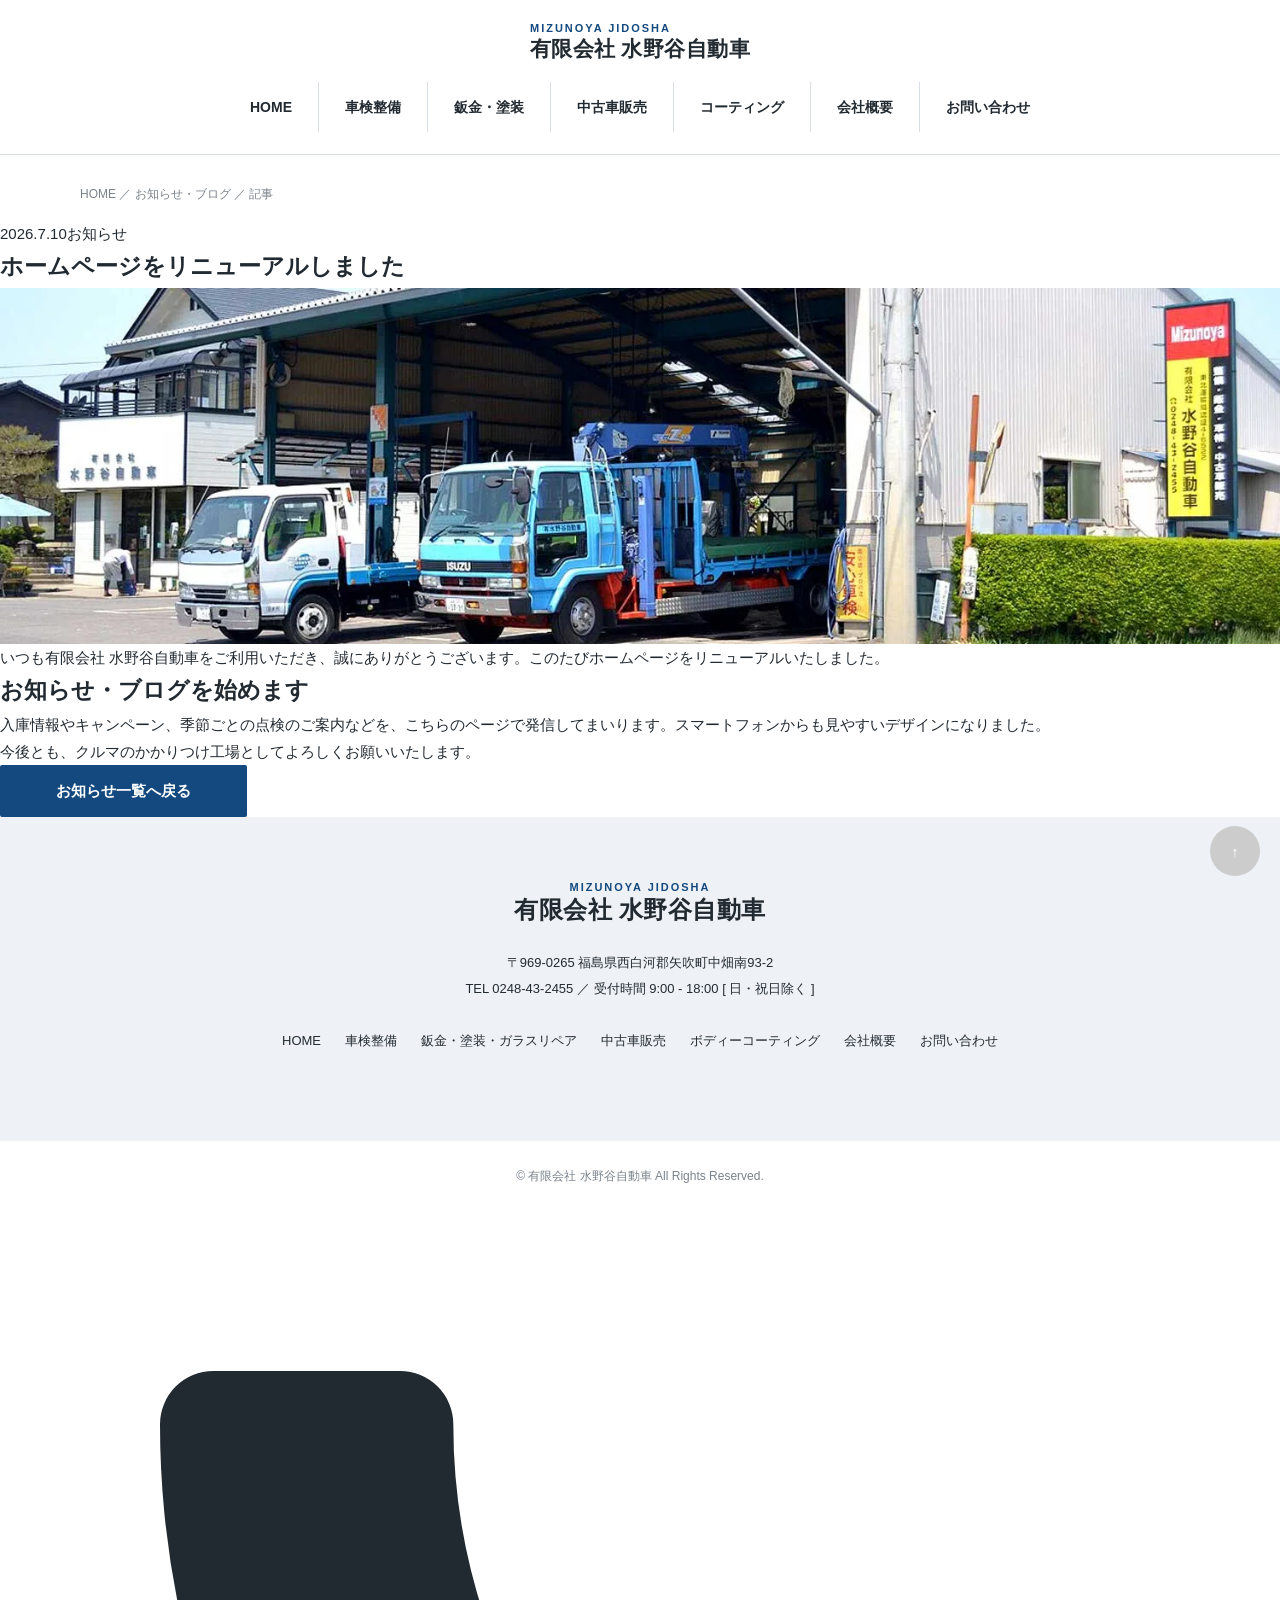
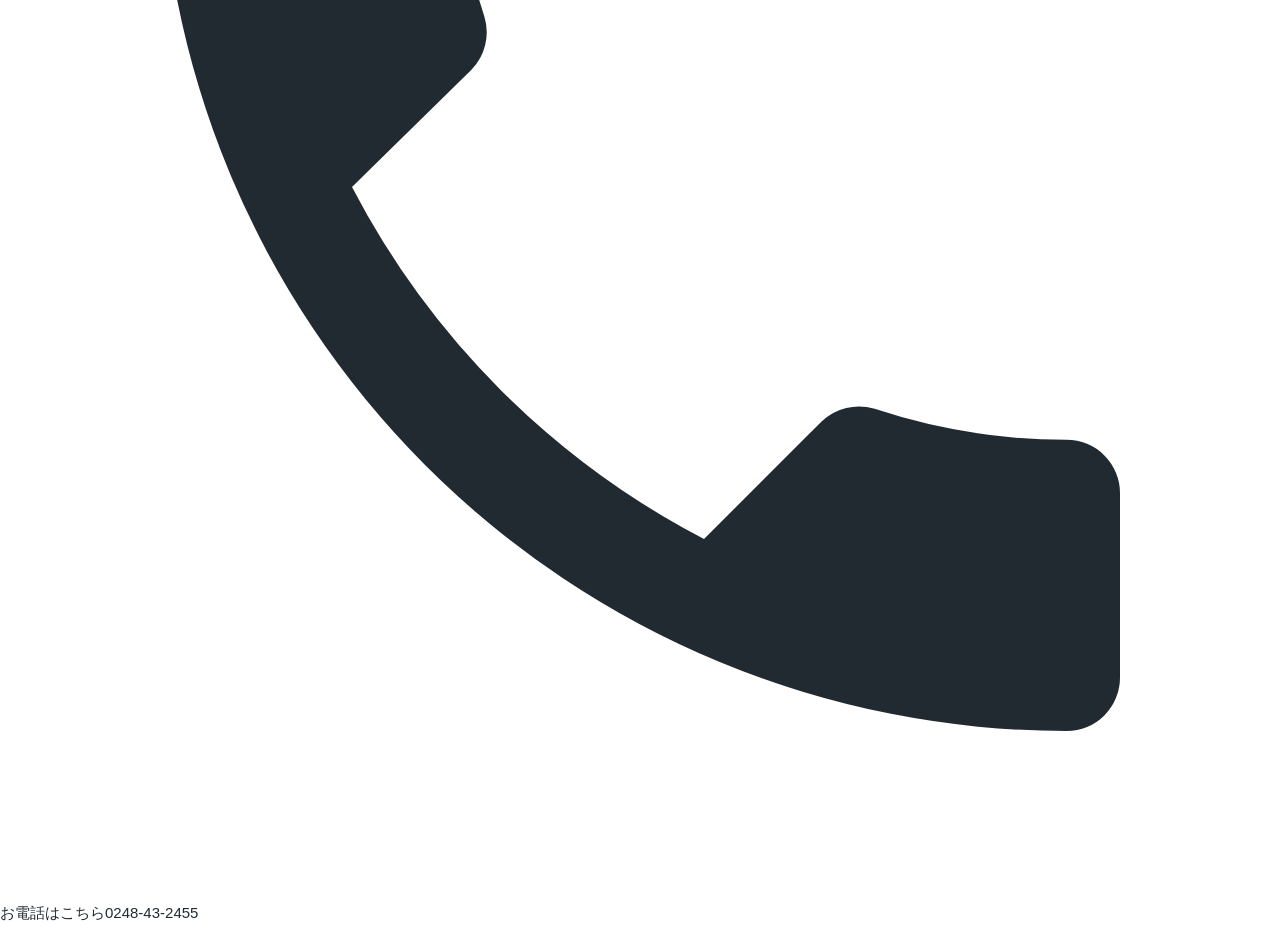
==== blog-article.html @ 38359870 "下層6ページ新トーン共通化＋ブログ雛形＋仮素材 Co-Authored-By: Claude Opus 4.8 (1M context) <noreply@anthropic.com> Claude-" ====
<!DOCTYPE html>
<html lang="ja">
<head>
<meta charset="utf-8">
<meta name="viewport" content="width=device-width, initial-scale=1">
<title>お知らせ | 有限会社 水野谷自動車（矢吹町）</title>
<meta name="description" content="有限会社 水野谷自動車からのお知らせ・ブログ記事。">
<link rel="stylesheet" href="assets/css/base.css">
<link rel="stylesheet" href="assets/css/theme.css">
</head>
<!-- class="sub" で下層ページ共通の新トーン(紺ベタフッター/フローティング電話/余白)を適用 -->
<body class="sub">
<!-- ===== ヘッダー ===== -->
<header id="header">
  <div id="header_inner">
    <div id="logo_image"><a class="text_logo" href="index.html"><span class="lg_en">MIZUNOYA JIDOSHA</span><span class="lg_ja">有限会社 水野谷自動車</span></a></div>
    <input type="checkbox" id="nav_toggle">
    <label class="nav_toggle_btn" for="nav_toggle" aria-label="メニュー"><span></span></label>
    <nav class="global_menu">
      <ul>
        <li><a href="index.html">HOME</a></li>
        <li><a href="maintenance.html">車検整備</a></li>
        <li><a href="repair.html">鈑金・塗装</a></li>
        <li><a href="usedcar-sales.html">中古車販売</a></li>
        <li><a href="coating.html">コーティング</a></li>
        <li><a href="company.html">会社概要</a></li>
        <li><a href="contact.html">お問い合わせ</a></li>
      </ul>
    </nav>
  </div>
</header>

<!-- ===== パンくず ===== -->
<div class="container" style="padding-top:14px;"><ol class="breadcrumb"><li><a href="index.html">HOME</a> ／ <a href="blog.html">お知らせ・ブログ</a> ／ 記事</li></ol></div>

<!-- ===== 記事本文 ===== -->
<!--
  記事は microCMS から ?id= を鍵に取得して表示します（assets/js/blog.js）。
  未接続の間は blog.js が assets/js/blog.js 内 DUMMY の記事（?id=sample-1〜3）を描画します。
  下記はJS無効時のフォールバック（ダミー sample-1）。JS有効時は blog.js が置き換えます。
-->
<article class="blog_single" id="blog_article">
  <div class="article_head">
    <p class="article_meta"><span class="date">2026.7.10</span><span class="cat">お知らせ</span></p>
    <h1 class="article_title">ホームページをリニューアルしました</h1>
  </div>
  <div class="article_thumb"><img src="assets/img/mv4.webp" alt="ホームページをリニューアルしました"></div>
  <div class="blog_body">
    <p>いつも有限会社 水野谷自動車をご利用いただき、誠にありがとうございます。このたびホームページをリニューアルいたしました。</p>
    <h2>お知らせ・ブログを始めます</h2>
    <p>入庫情報やキャンペーン、季節ごとの点検のご案内などを、こちらのページで発信してまいります。スマートフォンからも見やすいデザインになりました。</p>
    <p>今後とも、クルマのかかりつけ工場としてよろしくお願いいたします。</p>
  </div>
  <p class="blog_back"><a class="link_button accent" href="blog.html">お知らせ一覧へ戻る</a></p>
</article>

<!-- ===== フッター ===== -->
<footer>
  <div id="footer_top"><div id="footer_top_inner">
    <div id="footer_logo_image"><span class="text_logo"><span class="lg_en">MIZUNOYA JIDOSHA</span><span class="lg_ja">有限会社 水野谷自動車</span></span></div>
    <p id="footer_info">〒969-0265 福島県西白河郡矢吹町中畑南93-2<br>TEL 0248-43-2455 ／ 受付時間 9:00 - 18:00 [ 日・祝日除く ]</p>
    <ul id="footer_menu_list">
      <li><a href="index.html">HOME</a></li>
      <li><a href="maintenance.html">車検整備</a></li>
      <li><a href="repair.html">鈑金・塗装・ガラスリペア</a></li>
      <li><a href="usedcar-sales.html">中古車販売</a></li>
      <li><a href="coating.html">ボディーコーティング</a></li>
      <li><a href="company.html">会社概要</a></li>
      <li><a href="contact.html">お問い合わせ</a></li>
    </ul>
  </div></div>
  <div id="footer_bottom"><p id="copyright">&copy; 有限会社 水野谷自動車 All Rights Reserved.</p></div>
</footer>

<!-- スマホ常時表示の電話ボタン(フローティング・全ページ共通) -->
<a class="floating_tel" href="tel:0248-43-2455" aria-label="電話をかける 0248-43-2455">
  <svg viewBox="0 0 24 24" fill="currentColor" aria-hidden="true"><path d="M6.6 10.8a15.5 15.5 0 0 0 6.6 6.6l2.2-2.2a1 1 0 0 1 1-.24 11.4 11.4 0 0 0 3.6.58 1 1 0 0 1 1 1V20a1 1 0 0 1-1 1A17 17 0 0 1 3 4a1 1 0 0 1 1-1h3.5a1 1 0 0 1 1 1 11.4 11.4 0 0 0 .58 3.6 1 1 0 0 1-.24 1z"/></svg>
  <span class="ft_txt"><span class="ft_sub">お電話はこちら</span><span class="ft_num">0248-43-2455</span></span>
</a>
<a id="return_top" href="#" aria-label="ページ上部へ戻る">↑</a>
<script src="assets/js/site.js"></script>
<script src="assets/js/config.js"></script>
<script src="assets/js/blog.js"></script>
</body>
</html>
---- assets/css/base.css ----
@charset "utf-8";
/* =========================================================
   ぶんちゃん式 車屋サイト 共通ベースCSS
   出自: J-DRY(jdry-hp)の構造CSSを車屋向けに一般化・トークン化したもの。
   ジローが1回だけ作成し、Pazoo/水野谷の両サイトで共有する(二重管理しない)。

   使い方:
   1. 各サイトは <link rel="stylesheet" href="assets/css/base.css"> を最初に読む
   2. その後 <link rel="stylesheet" href="assets/css/theme.css"> を読み、
      :root のトークン(--accent 等)を上書きして配色・フォントを差別化する
   ========================================================= */

:root{
  /* --- テーマトークン(theme.css で上書きする) --- */
  --accent:#1a5aa8;         /* アクセント色。車屋ごとに変更 */
  --accent-2:#c8102e;       /* 補助アクセント(電話CTA等) */
  --base:#222222;           /* 本文・濃色 */
  --panel:#eef1f5;          /* 面の淡色(帯・フッター背景。旧J-DRYのベージュ相当) */
  --line:#dddddd;           /* 罫線 */
  --muted:#888888;          /* 補助テキスト */
  --container:1160px;
  --sans: "Helvetica Neue",Arial,"ヒラギノ角ゴ Pro W3","Hiragino Kaku Gothic Pro","メイリオ",Meiryo,sans-serif;
  --mincho: Garamond,"Times New Roman","游明朝","Yu Mincho","游明朝体","YuMincho","ヒラギノ明朝 Pro W3","Hiragino Mincho Pro","ＭＳ Ｐ明朝","MS PMincho",serif;
}

*,*::before,*::after{ box-sizing:border-box; }
html{ -webkit-text-size-adjust:100%; text-size-adjust:100%; }
body{
  margin:0; color:var(--base); font-size:15px; line-height:1.8;
  font-family:var(--sans); background:#fff;
}
img{ max-width:100%; height:auto; vertical-align:top; }
a{ color:var(--base); text-decoration:none; transition:color .2s; }
a:hover{ color:var(--accent); }
ol,ul{ list-style:none; margin:0; padding:0; }
h1,h2,h3,h4,p{ margin:0; }

.container{ width:var(--container); max-width:100%; margin:0 auto; padding:0 20px; }
.mincho{ font-family:var(--mincho); }
.clearfix::after{ content:""; display:block; clear:both; }
.sr-only{ position:absolute; width:1px; height:1px; padding:0; margin:-1px; overflow:hidden; clip:rect(0,0,0,0); border:0; }

/* リンクボタン --------------------------------------------------- */
.link_button{
  display:inline-block; height:52px; line-height:52px; padding:0 56px;
  color:#fff !important; font-weight:bold; background:var(--base); transition:background .2s; border-radius:2px;
}
.link_button:hover{ background:var(--accent); color:#fff !important; }
.link_button.accent{ background:var(--accent); }
.link_button.accent:hover{ background:var(--base); }

/* 電話CTAボタン(車屋で多用。tel:リンク) --------------------------- */
.tel_button{
  display:inline-flex; align-items:center; gap:10px; padding:14px 30px; border-radius:4px;
  background:var(--accent-2); color:#fff !important; font-weight:bold; line-height:1.3; transition:opacity .2s;
}
.tel_button:hover{ opacity:.88; color:#fff !important; }
.tel_button .tel_num{ font-size:22px; letter-spacing:.03em; }
.tel_button .tel_sub{ font-size:11px; display:block; font-weight:normal; }

/* =========================================================
   ヘッダー / グローバルナビ
========================================================= */
#header{ position:relative; text-align:center; z-index:20; border-bottom:1px solid var(--line); }
#header_inner{ padding:22px 0; }
#logo_image{ margin-bottom:18px; }
#logo_image img{ height:auto; }

.global_menu{ display:inline-block; font-weight:bold; }
.global_menu > ul{ display:inline-flex; height:50px; }
.global_menu > ul > li{ position:relative; border-left:1px solid var(--line); }
.global_menu > ul > li:first-child{ border-left:none; }
.global_menu > ul > li > a{
  display:block; height:50px; line-height:50px; padding:0 26px; font-size:14px; white-space:nowrap;
}
/* ドロップダウン */
.global_menu ul ul{
  position:absolute; top:50px; left:0; width:220px; display:none; z-index:30;
  box-shadow:0 6px 18px rgba(0,0,0,.12);
}
.global_menu > ul > li:hover > ul{ display:block; }
.global_menu ul ul li{ border:none; }
.global_menu ul ul a{
  display:block; padding:14px 20px 12px; font-size:14px; font-weight:400; text-align:left;
  color:#fff; background:var(--base);
}
.global_menu ul ul a:hover{ background:var(--accent); color:#fff; }

/* モバイル用ハンバーガー(PCでは非表示) */
#nav_toggle{ display:none; }
.nav_toggle_btn{ display:none; }

/* =========================================================
   ページ見出し(下層ページ)
========================================================= */
/* 写真バナー */
#main_image{ width:100%; overflow:hidden; }
#main_image img{ width:100%; display:block; }
/* 淡色帯(下層ページ見出し) */
#main_image3{ background:var(--panel); text-align:center; }
#main_image3 h1,#main_image3 h2{ height:180px; line-height:180px; font-size:26px; font-weight:bold; font-family:var(--mincho); }

/* パンくず */
.breadcrumb{ font-size:12px; color:var(--muted); padding:15px 0; }
.breadcrumb a{ color:var(--muted); }
.breadcrumb a:hover{ color:var(--accent); }

/* 汎用セクション見出し */
.section{ width:var(--container); max-width:100%; margin:0 auto; padding:80px 20px; }
.section_head{ text-align:center; margin:0 0 50px; }
.section_head .en{ display:block; font-size:13px; letter-spacing:.2em; color:var(--accent); font-weight:bold; margin:0 0 10px; }
.section_head .ja{ font-size:30px; font-weight:bold; font-family:var(--mincho); line-height:1.5; }
.lead{ font-size:15px; line-height:2.2; }

/* =========================================================
   トップ: メインスライダー
========================================================= */
#top_slider{ position:relative; overflow:hidden; background:#fff; }
#top_slider .slides{ position:relative; }
#top_slider .slide{ display:none; }
#top_slider .slide.is-active{ display:block; }
#top_slider .slide img{ width:100%; display:block; }
.slider_dots{ position:absolute; left:0; right:0; bottom:15px; text-align:center; }
.slider_dots button{
  width:12px; height:12px; margin:0 6px; padding:0; border:none; border-radius:50%;
  background:rgba(255,255,255,.7); cursor:pointer; text-indent:-9999px; overflow:hidden;
}
.slider_dots button.is-active,.slider_dots button:hover{ background:var(--accent); }

/* スマホ用メインスライダー(PCでは非表示) */
#sp_slider{ display:none; overflow:hidden; background:#fff; }
#sp_slider .slide{ display:none; }
#sp_slider .slide.is-active{ display:block; }
#sp_slider img{ width:100%; display:block; }

/* =========================================================
   淡色 2カラム帯 (キャッチ + 画像)
========================================================= */
.index_band{ background:var(--panel); }
.index_band .band_inner{ display:flex; align-items:center; gap:40px; padding:60px 20px; width:var(--container); max-width:100%; margin:0 auto; }
.index_band .band_text{ flex:1 1 520px; }
.index_band .band_image{ flex:0 0 auto; max-width:50%; }
.index_band .headline{ font-size:28px; line-height:1.8; font-weight:bold; margin:0 0 16px; font-family:var(--mincho); }
.index_band .desc{ font-size:15px; line-height:2.2; margin:0 0 26px; }
.index_band.reverse .band_inner{ flex-direction:row-reverse; }

/* =========================================================
   サービスカード(車屋TOPのサービス一覧: アイコン/写真 + 見出し + 説明)
========================================================= */
.service_grid{ display:grid; grid-template-columns:repeat(3,1fr); gap:30px; }
.service_card{ border:1px solid var(--line); background:#fff; overflow:hidden; display:flex; flex-direction:column; transition:box-shadow .2s,transform .2s; }
.service_card:hover{ box-shadow:0 10px 26px rgba(0,0,0,.10); transform:translateY(-3px); }
.service_card .thumb{ display:block; aspect-ratio:16/10; overflow:hidden; background:var(--panel); }
.service_card .thumb img{ width:100%; height:100%; object-fit:cover; display:block; transition:transform .3s; }
.service_card:hover .thumb img{ transform:scale(1.05); }
.service_card .body{ padding:22px 22px 26px; flex:1 1 auto; display:flex; flex-direction:column; }
.service_card .title{ font-size:19px; font-weight:bold; margin:0 0 12px; font-family:var(--mincho); }
.service_card .text{ font-size:14px; line-height:2; color:var(--base); flex:1 1 auto; }
.service_card .more{ margin-top:16px; font-size:13px; font-weight:bold; color:var(--accent); }

/* =========================================================
   特徴行(サービス下層ページ: テキスト + 写真 交互)
========================================================= */
.feature_row{ display:flex; align-items:center; gap:50px; margin:0 0 64px; }
.feature_row:last-child{ margin-bottom:0; }
.feature_row.reverse{ flex-direction:row-reverse; }
.feature_row .ft_text{ flex:1 1 50%; }
.feature_row .ft_image{ flex:1 1 50%; }
.feature_row .ft_image img{ width:100%; display:block; }
.feature_row .en{ font-size:13px; font-weight:bold; letter-spacing:.12em; color:var(--accent); margin:0 0 8px; }
.feature_row .headline{ font-size:24px; font-weight:bold; line-height:1.6; margin:0 0 20px; font-family:var(--mincho); }
.feature_row .desc{ font-size:15px; line-height:2.2; }
.feature_row .desc + .desc{ margin-top:1em; }

/* 画像プレースホルダ(素材待ち) */
.img_placeholder{
  display:flex; align-items:center; justify-content:center; min-height:260px;
  background:var(--panel); color:#a99; font-size:13px; border:1px dashed #c9c2b6; text-align:center; padding:20px;
}

/* =========================================================
   画像タイル・グリッド(施工例・在庫写真等) + ライトボックス
========================================================= */
.tile_grid{ display:flex; flex-wrap:wrap; gap:30px; }
.tile{ width:266px; height:266px; position:relative; overflow:hidden; border:12px solid var(--panel); }
.tile .thumb{ display:block; width:100%; height:100%; cursor:pointer; }
.tile img{ width:100%; height:100%; object-fit:cover; display:block; }
.tile .title{
  position:absolute; left:0; bottom:0; width:100%; padding:14px 10px; text-align:center;
  color:#fff !important; background:rgba(0,0,0,.45); transform:translateY(100%); transition:transform .25s;
  font-size:13px; line-height:1.5;
}
.tile:hover .title{ transform:translateY(0); }

/* ライトボックス(J-DRY流用: 白背景・送り・ローディング・キャプション) */
.lightbox_overlay{
  position:fixed; inset:0; background:rgba(255,255,255,.94); z-index:1000;
  display:none; align-items:center; justify-content:center; cursor:pointer; padding:20px; overflow:hidden;
}
.lightbox_overlay.is-open{ display:flex; animation:lb-overlay-fade .25s ease; }
@keyframes lb-overlay-fade{ from{ opacity:0; } to{ opacity:1; } }
.lightbox_overlay img{
  max-width:90vw; max-height:85vh; box-shadow:0 4px 30px rgba(0,0,0,.25); background:#fff;
  cursor:pointer; will-change:transform,opacity;
}
.lb_loading, .lb_loading div{ border-radius:50%; box-sizing:content-box; }
.lb_loading{
  display:none; width:40px; height:40px; background:rgba(0,0,0,.5);
  position:fixed; z-index:1002; top:50%; left:50%; padding:10px; margin:-40px 0 0 -40px;
  box-shadow:0 0 40px rgba(0,0,0,.75);
}
.lb_loading div{ width:40px; height:40px; background:#fff; animation:imagelightbox-loading .5s ease infinite; }
@keyframes imagelightbox-loading{
  from{ opacity:.5; transform:scale(.6); } 50%{ opacity:1; transform:scale(1); } to{ opacity:.5; transform:scale(.6); }
}
.lb_caption{
  display:none; position:fixed; left:0; right:0; bottom:0; z-index:1003;
  text-align:center; font-weight:bold; font-size:14px; color:#fff; padding:20px;
  background:rgba(0,0,0,.6); border-top:1px solid #333; box-shadow:0 0 5px 0 rgba(0,0,0,.5);
}

/* =========================================================
   会社概要 / 情報テーブル
========================================================= */
.info_table{ width:100%; max-width:820px; margin:0 auto; border-collapse:collapse; }
.info_table th,.info_table td{ border-bottom:1px solid var(--line); padding:18px 20px; font-size:15px; text-align:left; vertical-align:top; line-height:1.9; }
.info_table th{ width:220px; white-space:nowrap; font-weight:bold; background:var(--panel); }
@media (max-width:600px){
  .info_table th,.info_table td{ display:block; width:100%; border:none; padding:12px 14px; }
  .info_table th{ padding-bottom:4px; }
  .info_table tr{ display:block; border-bottom:1px solid var(--line); padding:6px 0; }
}

/* 地図 */
.map_wrap{ position:relative; width:100%; max-width:820px; margin:30px auto 0; aspect-ratio:16/9; }
.map_wrap iframe{ position:absolute; inset:0; width:100%; height:100%; border:0; }

/* =========================================================
   CTA帯(電話 + 外部リンク: goo-net在庫・保険等)
========================================================= */
.cta_band{ background:var(--base); color:#fff; text-align:center; padding:56px 20px; }
.cta_band .cta_head{ font-size:24px; font-weight:bold; margin:0 0 10px; font-family:var(--mincho); }
.cta_band .cta_sub{ font-size:14px; color:#ddd; margin:0 0 26px; }
.cta_band .cta_actions{ display:flex; flex-wrap:wrap; gap:16px; justify-content:center; align-items:center; }

/* 外部リンク(在庫・保険)注記 */
.ext_note{ font-size:12px; color:var(--muted); margin-top:8px; }

/* =========================================================
   お知らせ
========================================================= */
.news_list li{ border-bottom:1px dotted var(--line); padding:0 0 18px; margin:0 0 18px; display:flex; gap:18px; flex-wrap:wrap; }
.news_list .date{ font-size:14px; font-weight:bold; color:var(--accent); }
.news_list .title{ font-size:15px; }

/* =========================================================
   Instagram セクション(任意)
========================================================= */
.section_insta{ width:var(--container); max-width:100%; margin:0 auto; padding:40px 20px 90px; text-align:center; }
.insta_feed{ display:grid; grid-template-columns:repeat(6,1fr); gap:10px; }
.insta_feed a{ position:relative; display:block; aspect-ratio:1/1; overflow:hidden; background:var(--panel); }
.insta_feed img{ width:100%; height:100%; object-fit:cover; transition:transform .3s; }
.insta_feed a:hover img{ transform:scale(1.06); }
.insta_placeholder{ display:flex; align-items:center; justify-content:center; aspect-ratio:1/1; background:var(--panel); color:#a99; font-size:11px; text-align:center; padding:8px; }

/* =========================================================
   CONTACT フォーム(Formspree)
========================================================= */
.contact_wrap{ width:720px; max-width:100%; margin:0 auto; padding:60px 20px 100px; }
.contact_lead{ text-align:center; font-size:15px; line-height:2.2; margin:0 0 40px; }
.contact_form dl{ margin:0 0 25px; }
.contact_form dt{ font-weight:bold; font-size:14px; margin:0 0 8px; }
.contact_form dt .req{ color:var(--accent-2); font-size:12px; margin-left:8px; }
.contact_form input[type=text],
.contact_form input[type=email],
.contact_form input[type=tel],
.contact_form select,
.contact_form textarea{
  width:100%; padding:12px 14px; border:1px solid #ccc; font-size:15px; font-family:inherit; background:#fff; border-radius:2px;
}
.contact_form input:focus,.contact_form select:focus,.contact_form textarea:focus{ outline:none; border-color:var(--accent); }
.contact_form textarea{ min-height:180px; resize:vertical; }
.form_status{ margin:20px 0 0; padding:14px 16px; border-radius:4px; font-size:14px; line-height:1.7; text-align:center; }
.form_status.is-pending{ background:#f3f1ec; color:var(--base); }
.form_status.is-success{ background:#eaf5ea; color:#2e7d32; border:1px solid #c3e2c3; }
.form_status.is-error{ background:#fdecea; color:#c0392b; border:1px solid #f5c6c0; }
.contact_submit{ text-align:center; margin-top:30px; }
.contact_submit button{
  height:52px; line-height:52px; padding:0 70px; border:none; cursor:pointer; border-radius:2px;
  color:#fff; font-weight:bold; background:var(--base); transition:background .2s; font-size:15px;
}
.contact_submit button:hover{ background:var(--accent); }
.contact_submit button:disabled{ opacity:.6; cursor:default; }

/* =========================================================
   フッター
========================================================= */
#footer_top{ background:var(--panel); }
#footer_top_inner{ width:var(--container); max-width:100%; margin:0 auto; padding:64px 20px; text-align:center; }
#footer_logo_image{ margin-bottom:24px; }
#footer_info{ font-size:13px; line-height:2; color:var(--base); margin:0 0 24px; }
#footer_menu_list{ display:flex; flex-wrap:wrap; justify-content:center; gap:10px 24px; margin:0 auto 24px; }
#footer_menu_list a{ font-size:13px; }
#footer_social{ display:flex; justify-content:center; gap:18px; }
#footer_social a{ display:block; color:var(--base); }
#footer_social a:hover{ color:var(--accent); }
#footer_bottom{ height:70px; }
#copyright{ text-align:center; line-height:70px; font-size:12px; color:var(--muted); }

/* ページ上部へ戻る */
#return_top{ position:fixed; right:20px; bottom:24px; width:50px; height:50px; border-radius:50%;
  background:#ccc; color:#fff; display:flex; align-items:center; justify-content:center; z-index:40; transition:background .2s; }
#return_top:hover{ background:var(--base); color:#fff; }

/* =========================================================
   レスポンシブ
========================================================= */
@media (max-width:1000px){
  .service_grid{ grid-template-columns:repeat(2,1fr); }
  .insta_feed{ grid-template-columns:repeat(3,1fr); }
}
@media (max-width:820px){
  /* ヘッダー: ロゴ左 + ハンバーガー右 */
  #header{ height:60px; text-align:left; }
  #header_inner{ display:flex; align-items:center; height:60px; padding:0; }
  #logo_image{ margin:0; padding-left:15px; }
  #logo_image img{ height:32px; width:auto; }

  .nav_toggle_btn{
    display:block; position:absolute; top:0; right:0; width:60px; height:60px;
    border:none; background:transparent; cursor:pointer; border-radius:0;
  }
  .nav_toggle_btn span{ position:absolute; left:21px; top:29px; width:18px; height:2px; background:var(--base); transition:.25s; }
  .nav_toggle_btn span::before,.nav_toggle_btn span::after{
    content:""; position:absolute; left:0; width:18px; height:2px; background:var(--base); transition:.25s;
  }
  .nav_toggle_btn span::before{ top:-6px; } .nav_toggle_btn span::after{ top:6px; }
  #nav_toggle:checked ~ .nav_toggle_btn{ background:var(--base); }
  #nav_toggle:checked ~ .nav_toggle_btn span{ background:transparent; }
  #nav_toggle:checked ~ .nav_toggle_btn span::before{ top:0; transform:rotate(45deg); background:#fff; }
  #nav_toggle:checked ~ .nav_toggle_btn span::after{ top:0; transform:rotate(-45deg); background:#fff; }

  .global_menu{ display:block; font-weight:normal; }
  .global_menu > ul{
    display:none; flex-direction:column; height:auto; text-align:left;
    position:absolute; top:60px; left:0; width:100%; z-index:30; box-shadow:1px 2px 4px rgba(0,0,0,.15);
  }
  #nav_toggle:checked ~ .global_menu > ul{ display:flex; }
  .global_menu > ul > li{ border:none; }
  .global_menu > ul > li > a{ height:50px; line-height:50px; padding:0 15px; font-size:14px; font-weight:normal; color:#fff; background:var(--base); border-bottom:1px solid rgba(255,255,255,.12); }
  .global_menu ul ul{ position:static; width:100%; display:block; box-shadow:none; }
  .global_menu ul ul a{ background:rgba(0,0,0,.85); color:#fff; padding:0 15px 0 28px; height:46px; line-height:46px; font-size:13px; }

  #top_slider{ display:none; }
  #sp_slider{ display:block; }

  #main_image3 h1,#main_image3 h2{ height:auto; line-height:1.5; font-size:21px; padding:36px 15px; }
  .breadcrumb{ font-size:10px; padding:12px 0; }

  .section{ padding:44px 15px; }
  .section_head{ margin:0 0 30px; }
  .section_head .ja{ font-size:22px; }

  .index_band .band_inner{ flex-direction:column; align-items:stretch; gap:0; text-align:left; width:auto; max-width:100%; padding:34px 15px; }
  .index_band .band_text{ flex:none; }
  .index_band .band_image{ flex:none; max-width:100%; width:90%; margin:16px auto 0; }
  .index_band .headline{ font-size:20px; }
  .index_band.reverse .band_inner{ flex-direction:column-reverse; }
  .index_band.reverse .band_image{ margin:0 auto 20px; }

  .service_grid{ grid-template-columns:1fr; gap:20px; }

  .feature_row,.feature_row.reverse{ flex-direction:column; align-items:stretch; gap:20px; margin:0 0 40px; }
  .feature_row .ft_text,.feature_row .ft_image{ flex:none; }
  .feature_row .headline{ font-size:20px; }

  .tile_grid{ gap:12px; justify-content:space-between; }
  .tile{ width:calc(50% - 6px); height:auto; aspect-ratio:1/1; border:8px solid var(--panel); }
  .tile .title{ display:none; }

  .cta_band{ padding:40px 15px; }
  .cta_band .cta_head{ font-size:20px; }
  .cta_band .cta_actions{ flex-direction:column; }

  .insta_feed{ grid-template-columns:repeat(3,1fr); gap:4px; }

  .contact_wrap{ padding:40px 15px 60px; }

  #footer_top_inner{ padding:40px 20px; }
  #footer_menu_list{ gap:8px 16px; }
  #footer_bottom{ height:60px; }
  #copyright{ line-height:60px; }
  #return_top{ right:0; bottom:0; width:56px; height:56px; border-radius:0; }
}
---- assets/css/theme.css ----
@charset "utf-8";
/* =========================================================
   有限会社 水野谷自動車 テーマトークン上書き (theme.css)
   ・base.css の後に読み込む。base.css は編集しない。
   ・整備工場の信頼感／「国指定認証工場」の公的・堅実なトーン。
   配色: 濃紺ブルー(公的・堅実) + 赤(電話CTA)。
   ========================================================= */

:root{
  --accent:#13497e;      /* 主アクセント: 濃紺ブルー(認証・堅実・信頼) */
  --accent-2:#c8102e;    /* 電話CTA: 赤(緊急連絡の視認性) */
  --base:#222a31;        /* 本文・濃色: ダークスレート */
  --panel:#eef2f6;       /* 淡色面: 帯・フッター背景 */
  --line:#d9dee4;        /* 罫線 */
  --muted:#7a828b;       /* 補助テキスト */
}

/* ---------------------------------------------------------
   テキストロゴ (回収済みロゴ画像が無いため文字ロゴで代替)
   ※【社長確認】正式ロゴ(logo.png)入手後は #header の img に差し替え
--------------------------------------------------------- */
.text_logo{ display:inline-block; line-height:1.25; text-align:left; }
.text_logo .lg_en{ display:block; font-size:11px; letter-spacing:.18em; color:var(--accent); font-weight:bold; }
.text_logo .lg_ja{ display:block; font-size:21px; font-weight:bold; font-family:var(--mincho); color:var(--base); letter-spacing:.02em; }
.text_logo:hover .lg_ja{ color:var(--accent); }
@media (max-width:820px){
  .text_logo .lg_en{ font-size:9px; }
  .text_logo .lg_ja{ font-size:15px; }
}
#footer_logo_image .text_logo .lg_ja{ font-size:24px; }
#footer_logo_image .text_logo{ text-align:center; }

/* ---------------------------------------------------------
   認証バッジ (国指定認証工場の訴求)
--------------------------------------------------------- */
.cert_badge{
  display:inline-flex; align-items:center; gap:12px; padding:12px 22px; border-radius:6px;
  background:var(--accent); color:#fff; font-weight:bold; line-height:1.4;
}
.cert_badge .cert_mark{ font-size:11px; letter-spacing:.14em; opacity:.85; }
.cert_badge .cert_main{ font-size:17px; }
.cert_badge .cert_no{ font-size:13px; font-weight:normal; opacity:.9; }
@media (max-width:820px){ .cert_badge{ flex-direction:column; align-items:flex-start; gap:4px; padding:12px 16px; } }

/* トップの認証ヒーロー帯 */
.cert_hero{ background:linear-gradient(180deg,#0f3a63,#13497e); color:#fff; text-align:center; padding:46px 20px; }
.cert_hero .ch_en{ font-size:12px; letter-spacing:.24em; opacity:.8; font-weight:bold; }
.cert_hero .ch_main{ font-size:26px; font-weight:bold; font-family:var(--mincho); margin:10px 0 6px; line-height:1.5; }
.cert_hero .ch_sub{ font-size:14px; color:#d6e2ee; }
@media (max-width:820px){ .cert_hero{ padding:32px 15px; } .cert_hero .ch_main{ font-size:20px; } }

/* ---------------------------------------------------------
   工程ステップ (鈑金塗装・コーティングの手順表示)
--------------------------------------------------------- */
.process_list{ counter-reset:step; max-width:900px; margin:0 auto; }
.process_step{
  display:flex; gap:22px; padding:24px 0; border-bottom:1px solid var(--line); align-items:flex-start;
}
.process_step:last-child{ border-bottom:none; }
.process_step .st_no{
  flex:0 0 auto; width:46px; height:46px; border-radius:50%; background:var(--accent); color:#fff;
  display:flex; align-items:center; justify-content:center; font-weight:bold; font-size:18px; font-family:var(--mincho);
}
.process_step .st_body{ flex:1 1 auto; }
.process_step .st_title{ font-size:18px; font-weight:bold; margin:6px 0 8px; font-family:var(--mincho); }
.process_step .st_text{ font-size:14.5px; line-height:2; color:var(--base); }
@media (max-width:820px){
  .process_step{ gap:14px; padding:18px 0; }
  .process_step .st_no{ width:38px; height:38px; font-size:16px; }
  .process_step .st_title{ font-size:16px; }
}

/* 特長カード(コーティングの4つの特長など) */
.point_grid{ display:grid; grid-template-columns:repeat(2,1fr); gap:22px; max-width:960px; margin:0 auto; }
.point_card{ border:1px solid var(--line); border-radius:6px; padding:26px 26px 28px; background:#fff; }
.point_card .pc_title{ font-size:17px; font-weight:bold; margin:0 0 10px; color:var(--accent); font-family:var(--mincho); }
.point_card .pc_text{ font-size:14.5px; line-height:2; }
@media (max-width:820px){ .point_grid{ grid-template-columns:1fr; gap:16px; } }

/* ---------------------------------------------------------
   取扱ブランド (ロゴ画像が未回収のため文字リストで信頼感を担保)
   ※【社長確認】各ブランドロゴ回収後は画像グリッドへ差し替え可
--------------------------------------------------------- */
.brand_list{ display:flex; flex-wrap:wrap; gap:12px 14px; justify-content:center; max-width:900px; margin:0 auto; }
.brand_list li{
  border:1px solid var(--line); border-radius:4px; padding:10px 18px; font-size:14px; font-weight:bold;
  color:var(--base); background:#fff; letter-spacing:.03em;
}
.brand_logos{ display:flex; flex-wrap:wrap; gap:20px; justify-content:center; align-items:center; margin:26px auto 0; }
.brand_logos img{ height:38px; width:auto; }

/* お知らせを少し内側に */
.news_wrap{ max-width:820px; margin:0 auto; }

/* ---------------------------------------------------------
   データ表(部品交換の目安 等・2列で左見出しが長文になり得る)
--------------------------------------------------------- */
.spec_table_wrap{ max-width:900px; margin:0 auto; overflow-x:auto; }
.spec_table{ width:100%; border-collapse:collapse; }
.spec_table th,.spec_table td{ border:1px solid var(--line); padding:14px 16px; font-size:14.5px; line-height:1.8; text-align:left; vertical-align:top; }
.spec_table th{ width:38%; background:var(--panel); font-weight:bold; }
.spec_table tbody tr:nth-child(odd){ background:#fafbfc; }
@media (max-width:600px){
  .spec_table th{ width:44%; padding:10px 12px; font-size:13px; }
  .spec_table td{ padding:10px 12px; font-size:13px; }
}
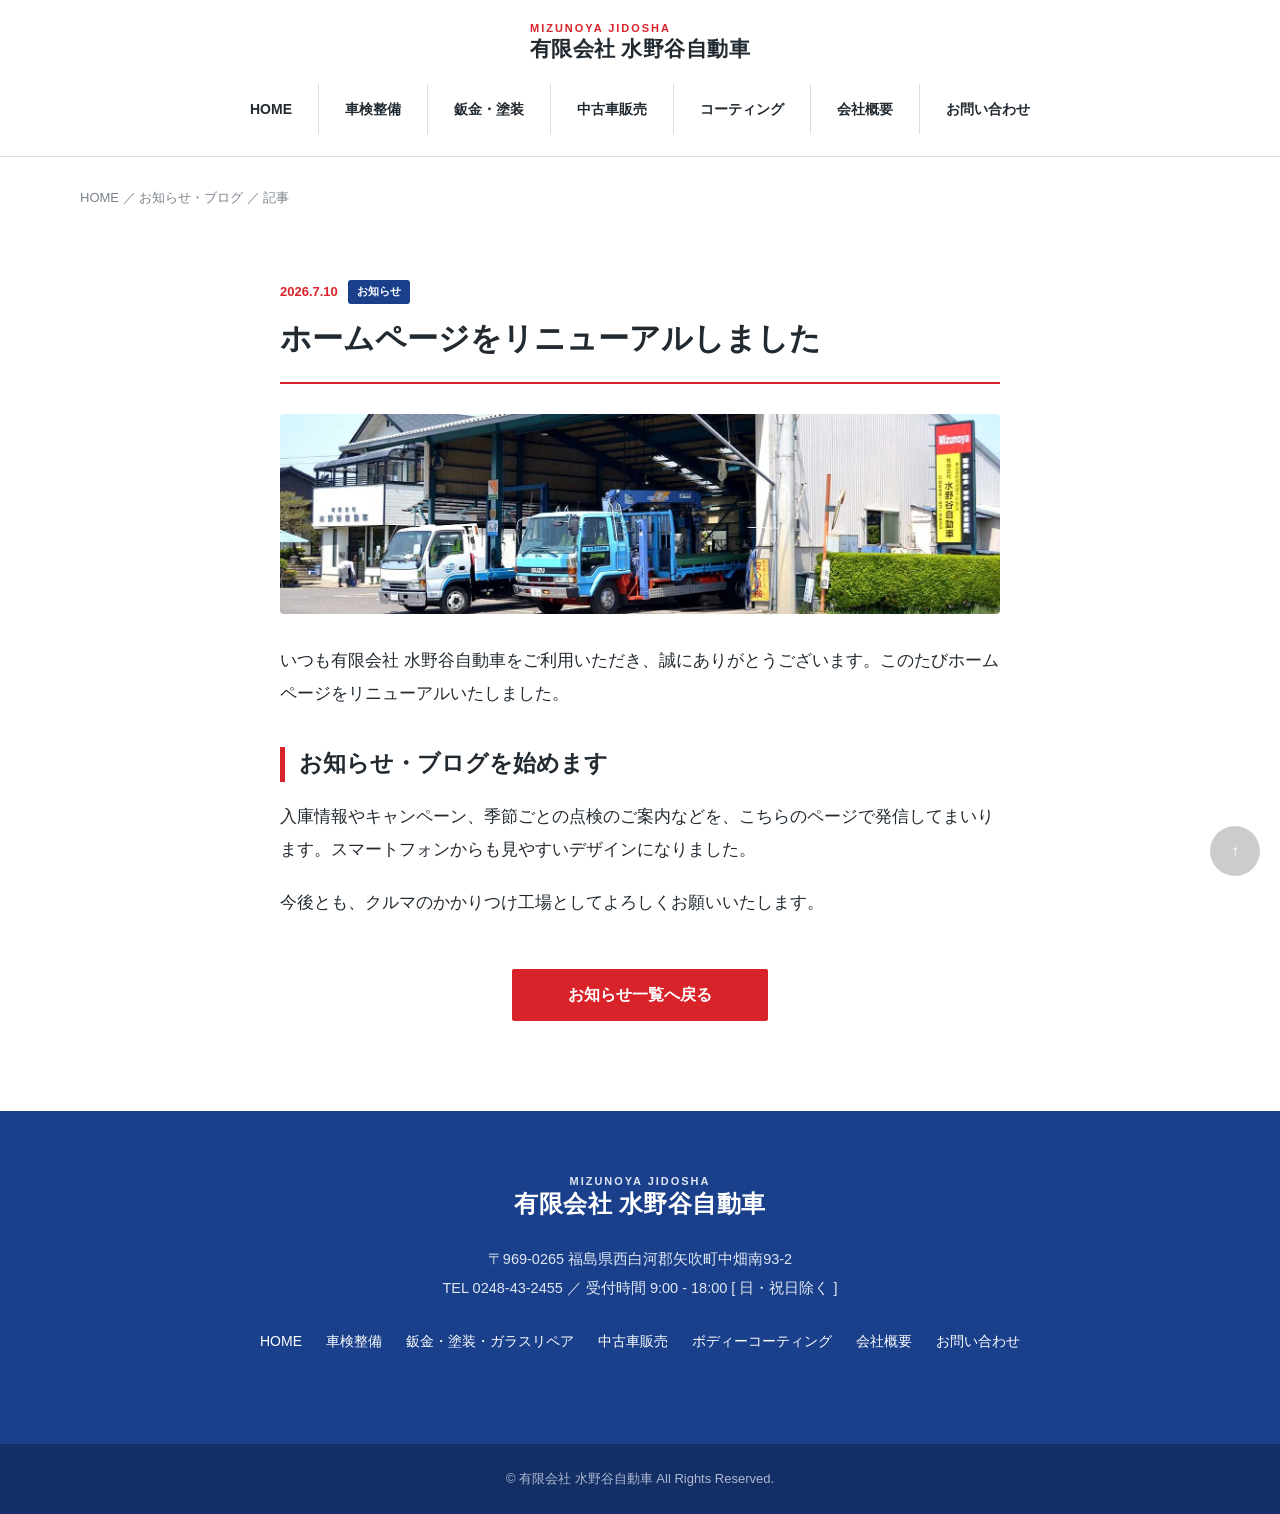
==== commit a10d9d60: "候補1: 構造化データ(JSON-LD)追加 全9ページ - index/company: AutoRepair(LocalBusiness)完全版 NAP/営業時間/geo/sameAs/4サービス" ====
--- a/blog-article.html
+++ b/blog-article.html
@@ -7,6 +7,19 @@
 <meta name="description" content="有限会社 水野谷自動車からのお知らせ・ブログ記事。">
 <link rel="stylesheet" href="assets/css/base.css">
 <link rel="stylesheet" href="assets/css/theme.css">
+
+<!-- ▼ 構造化データ(JSON-LD) 2026-07-30 ルイージ追加 ─ パンくず(記事雛形。microCMS接続後は記事タイトルを動的に反映予定) -->
+<script type="application/ld+json">
+{
+  "@context": "https://schema.org",
+  "@type": "BreadcrumbList",
+  "itemListElement": [
+    { "@type": "ListItem", "position": 1, "name": "HOME", "item": "https://bunchan-groobeat.github.io/mizunoya-hp/" },
+    { "@type": "ListItem", "position": 2, "name": "お知らせ・ブログ", "item": "https://bunchan-groobeat.github.io/mizunoya-hp/blog.html" },
+    { "@type": "ListItem", "position": 3, "name": "記事", "item": "https://bunchan-groobeat.github.io/mizunoya-hp/blog-article.html" }
+  ]
+}
+</script>
 </head>
 <!-- class="sub" で下層ページ共通の新トーン(紺ベタフッター/フローティング電話/余白)を適用 -->
 <body class="sub">
--- a/assets/css/base.css
+++ b/assets/css/base.css
@@ -382,6 +382,7 @@
   .cta_band .cta_head{ font-size:20px; }
   .cta_band .cta_actions{ flex-direction:column; }
 
+  .section_insta{ padding:44px 15px; }
   .insta_feed{ grid-template-columns:repeat(3,1fr); gap:4px; }
 
   .contact_wrap{ padding:40px 15px 60px; }
--- a/assets/css/theme.css
+++ b/assets/css/theme.css
@@ -6,9 +6,35 @@
    配色: 濃紺ブルー(公的・堅実) + 赤(電話CTA)。
    ========================================================= */
 
+/* =========================================================
+   ★★★ 配色トーン切替 — サイト全体で「ここ1か所」だけ ★★★
+   ---------------------------------------------------------
+   下の【適用】ブロックの2行を書き換えると、トップ＋下層6ページの
+   メイン/サブ配色が一斉に切り替わります（README参照）。
+
+     ・赤メイン案(既定) : --brand-main = 赤 / --brand-sub = 紺
+     ・紺メイン案        : --brand-main = 紺 / --brand-sub = 赤
+
+   ※ 電話CTA(赤)・フッターベタ(紺)・ヒーロー背景(紺)は
+     「視認性/締め色」として固定（トーンに依らず不変）。
+========================================================= */
 :root{
-  --accent:#13497e;      /* 主アクセント: 濃紺ブルー(認証・堅実・信頼) */
-  --accent-2:#c8102e;    /* 電話CTA: 赤(緊急連絡の視認性) */
+  /* 看板から採色した不変のブランド色（ここは変えない） */
+  --brand-red:#d8232a;    /* ミズノヤシドウシャ 赤枠ロゴの赤 */
+  --brand-navy:#1a408c;   /* KURU MAYA バッジの紺 */
+
+  /* 【適用】▼▼▼ トーン切替はこの2行だけ ▼▼▼
+     紺メインにするには 2行を入れ替える:
+       --brand-main: var(--brand-navy);
+       --brand-sub:  var(--brand-red);   */
+  --brand-main: var(--brand-red);
+  --brand-sub:  var(--brand-navy);
+  /* 【適用】▲▲▲ ここまで ▲▲▲ */
+}
+
+:root{
+  --accent:   var(--brand-main);  /* 主アクセント: トーンのメイン色(見出しEN・リンク・各所) */
+  --accent-2: var(--brand-red);   /* 電話CTA: 赤で固定(緊急連絡の視認性) */
   --base:#222a31;        /* 本文・濃色: ダークスレート */
   --panel:#eef2f6;       /* 淡色面: 帯・フッター背景 */
   --line:#d9dee4;        /* 罫線 */
@@ -104,3 +130,289 @@
   .spec_table th{ width:44%; padding:10px 12px; font-size:13px; }
   .spec_table td{ padding:10px 12px; font-size:13px; }
 }
+
+/* =========================================================
+   ▼▼▼ TOPページ リニューアル仮組み(2026-07-10 ジロー) ▼▼▼
+   ・看板ブランド(赤メイン/紺締め/白ベース)のネオクラシック配色。
+   ・すべて body.home スコープ or 新規クラスで、下層ページには影響させない。
+   ・base.css は一切変更していない(トークン上書き + 追加クラスのみ)。
+========================================================= */
+
+/* --- 旧名エイリアス(不変のブランド色。既存コードの後方互換用) --- */
+:root{
+  --red:  var(--brand-red);   /* = 看板赤(固定)。トーンで動かしたい箇所は --brand-main を使う */
+  --navy: var(--brand-navy);  /* = KURU MAYA紺(固定)。締め色として使用 */
+}
+/* 主アクセント(--accent)は冒頭のトーン切替(--brand-main)で全ページ一斉に決まる。
+   TOPページ個別の色上書きは廃止し、下記の装飾は --brand-main / --brand-sub を参照する。 */
+
+/* ヘッダー/フッターの仮ロゴ画像(logo-temp.svg は縦長のためサイズ固定) */
+.home #header .brand_logo img{ height:54px; width:auto; display:block; }
+.home #footer_logo_image .footer_brand_logo{ height:66px; width:auto; }
+@media (max-width:820px){
+  .home #header .brand_logo img{ height:40px; }
+}
+
+/* ---------------------------------------------------------
+   1. ヒーロー
+--------------------------------------------------------- */
+.hero{
+  position:relative; min-height:78vh; display:flex; align-items:center; justify-content:center;
+  overflow:hidden; background:var(--brand-navy); color:#fff; text-align:center; /* ヒーロー背景は締めの紺で固定 */
+}
+.hero_bg{ position:absolute; inset:0; }
+.hero_bg img{ width:100%; height:100%; object-fit:cover; }
+.hero::after{ content:""; position:absolute; inset:0; background:linear-gradient(180deg,rgba(18,26,45,.40),rgba(18,26,45,.66)); }
+.hero_inner{ position:relative; z-index:2; padding:70px 20px; max-width:920px; }
+.hero_badge_line{ display:flex; align-items:center; justify-content:center; gap:14px; margin:0 0 20px; }
+.hero_kuru{ height:42px; width:auto; filter:drop-shadow(0 2px 6px rgba(0,0,0,.35)); }
+.hero_since{
+  font-family:Arial,var(--sans); font-weight:900; letter-spacing:.26em; font-size:14px;
+  padding:6px 14px; border:2px solid #fff; border-radius:3px; background:var(--brand-main); /* トーンに追従 */
+}
+.hero_copy{
+  font-family:var(--mincho); font-weight:bold; font-size:46px; line-height:1.4; letter-spacing:.02em;
+  margin:0 0 18px; text-shadow:0 2px 14px rgba(0,0,0,.35);
+}
+.hero_lead{ font-size:16px; line-height:1.9; color:#eef2f8; margin:0 0 30px; text-shadow:0 1px 8px rgba(0,0,0,.4); }
+.hero_actions{ display:flex; flex-wrap:wrap; gap:14px; justify-content:center; align-items:center; }
+.hero_scroll{
+  position:absolute; left:50%; bottom:18px; transform:translateX(-50%); z-index:3;
+  color:#fff !important; font-size:10px; letter-spacing:.22em; font-weight:bold; text-align:center;
+}
+.hero_scroll_arrow{ display:block; width:1px; height:34px; margin:8px auto 0; background:rgba(255,255,255,.7); position:relative; overflow:hidden; }
+.hero_scroll_arrow::after{ content:""; position:absolute; left:0; top:-34px; width:1px; height:34px; background:#fff; animation:scrollLine 1.8s ease-in-out infinite; }
+@keyframes scrollLine{ 0%{ transform:translateY(0); } 60%,100%{ transform:translateY(68px); } }
+@media (max-width:820px){
+  .hero{ min-height:70vh; }
+  .hero_copy{ font-size:30px; }
+  .hero_lead{ font-size:14px; }
+  .hero_kuru{ height:34px; }
+}
+
+/* ---------------------------------------------------------
+   2. サービスカード4枚(レトロミニカーパッケージ"風"の赤枠ボックス)
+--------------------------------------------------------- */
+.svc4_grid{ display:grid; grid-template-columns:repeat(4,1fr); gap:22px; }
+.svc_card{
+  position:relative; display:flex; flex-direction:column; text-align:center;
+  background:#fff; border:2px solid var(--brand-main); border-radius:5px; padding:28px 20px 24px;
+  box-shadow:0 3px 10px rgba(0,0,0,.05); transition:transform .2s, box-shadow .2s;
+}
+.svc_card::before{ content:""; position:absolute; inset:5px; border:1px solid rgba(216,35,42,.30); border-radius:3px; pointer-events:none; }
+.svc_card:hover{ transform:translateY(-5px); box-shadow:0 14px 28px rgba(0,0,0,.12); }
+.svc_icon{ width:60px; height:60px; margin:0 auto 12px; color:var(--brand-main); }
+.svc_icon svg{ width:100%; height:100%; }
+.svc_no{ display:block; font-family:Arial,var(--sans); font-weight:900; font-size:13px; letter-spacing:.12em; color:var(--brand-sub); }
+.svc_title{ display:block; font-family:var(--mincho); font-weight:bold; font-size:20px; margin:2px 0 12px; }
+.svc_text{ display:block; font-size:13.5px; line-height:1.9; color:var(--base); text-align:left; flex:1 1 auto; }
+.svc_more{ display:block; margin-top:16px; font-size:13px; font-weight:bold; color:var(--brand-main); }
+@media (max-width:1000px){ .svc4_grid{ grid-template-columns:repeat(2,1fr); gap:16px; } }
+@media (max-width:520px){
+  .svc4_grid{ grid-template-columns:1fr; gap:14px; }
+  .svc_card{ padding:22px 16px 20px; }
+}
+
+/* ---------------------------------------------------------
+   3. お知らせ / ブログ(雛形)
+--------------------------------------------------------- */
+.news_list li{ align-items:center; }
+.cat_tag{ font-size:11px; font-weight:bold; color:#fff; background:var(--brand-sub); border-radius:3px; padding:3px 10px; line-height:1.6; }
+.news_more_wrap{ text-align:center; margin-top:26px; }
+.news_more_note{ font-size:13px; color:var(--muted); }
+
+/* ---------------------------------------------------------
+   4. ギャラリー(既存 tile_grid を流用・中央寄せ)
+--------------------------------------------------------- */
+.gallery_grid{ justify-content:center; }
+
+/* ---------------------------------------------------------
+   5. Instagram
+--------------------------------------------------------- */
+.insta_section .section_head{ margin-bottom:14px; }
+.insta_account{ text-align:center; margin:0 0 26px; }
+.insta_account a{ font-weight:bold; color:var(--brand-sub); letter-spacing:.04em; }
+.insta_account a:hover{ color:var(--brand-main); }
+
+/* ---------------------------------------------------------
+   6. 会社案内ダイジェスト
+--------------------------------------------------------- */
+.company_digest{ background:var(--panel); }
+.cd_inner{ display:flex; gap:48px; align-items:center; width:var(--container); max-width:100%; margin:0 auto; padding:84px 20px; }
+.cd_lead{ flex:1 1 46%; }
+.cd_map{ flex:1 1 54%; }
+.cd_since{ font-family:var(--mincho); font-size:22px; font-weight:bold; color:var(--brand-sub); margin:0 0 14px; }
+.cd_since strong{ color:var(--brand-main); font-size:26px; }
+.cd_text{ font-size:14.5px; line-height:2; margin:0 0 22px; }
+.cd_cert{ display:inline-flex; align-items:center; gap:14px; background:#fff; border:1px solid var(--line); border-left:5px solid var(--brand-sub); border-radius:4px; padding:12px 20px; margin:0 0 16px; }
+.cd_badge{ height:48px; width:auto; }
+.cd_cert_label{ display:block; font-size:11px; color:var(--muted); letter-spacing:.06em; }
+.cd_cert_no{ display:block; font-size:20px; font-weight:bold; color:var(--brand-sub); letter-spacing:.04em; }
+.cd_access{ font-size:13.5px; color:var(--base); margin:0 0 24px; }
+.cd_map .map_wrap{ margin:0; max-width:100%; }
+@media (max-width:900px){
+  .cd_inner{ flex-direction:column; gap:30px; align-items:stretch; padding:44px 15px; }
+  .cd_since strong{ font-size:24px; }
+}
+
+/* 全ページ共通: CTA帯・フッターは"締めの紺"ベタ(指示書§2 配色)。
+   → 下層6ページも同じ紺フッターに統一。締め色なのでトーンに依らず固定(--brand-navy)。 */
+.cta_band{ background:var(--brand-navy); }
+#footer_top{ background:var(--brand-navy); }
+#footer_top_inner{ color:#fff; }
+#footer_info{ color:#dfe6f2; }
+#footer_menu_list a{ color:#fff; }
+#footer_menu_list a:hover{ color:#ffd0d3; }
+#footer_bottom{ background:#132f66; }
+#copyright{ color:#aeb9d0; }
+/* 下層ページのフッターは文字ロゴ(text_logo)。紺地で読めるよう白に反転。 */
+#footer_logo_image .text_logo .lg_en{ color:#dfe6f2; }
+#footer_logo_image .text_logo .lg_ja{ color:#fff; }
+#footer_logo_image .text_logo:hover .lg_ja{ color:#ffd0d3; }
+
+/* ---------------------------------------------------------
+   スマホ常時表示 電話ボタン(フローティング)
+--------------------------------------------------------- */
+.floating_tel{ display:none; }
+@media (max-width:820px){
+  .floating_tel{
+    display:flex; position:fixed; left:12px; right:12px; bottom:12px; z-index:60;
+    align-items:center; justify-content:center; gap:12px; padding:11px 16px;
+    background:var(--brand-red); color:#fff !important; border-radius:9px; box-shadow:0 6px 18px rgba(0,0,0,.28); /* 電話=赤で固定 */
+  }
+  .floating_tel svg{ width:22px; height:22px; flex:0 0 auto; }
+  .floating_tel .ft_txt{ line-height:1.15; text-align:left; }
+  .floating_tel .ft_sub{ display:block; font-size:10px; font-weight:normal; }
+  .floating_tel .ft_num{ display:block; font-size:20px; font-weight:bold; letter-spacing:.02em; }
+  /* 全ページ共通: フローティング電話ボタンと重ならないよう #return_top を上げ、下に余白を確保 */
+  #return_top{ right:14px; bottom:80px; width:46px; height:46px; border-radius:50%; }
+  body{ padding-bottom:74px; }
+}
+
+/* ---------------------------------------------------------
+   スクロール連動フェードイン(軽量)
+--------------------------------------------------------- */
+.reveal{ opacity:0; transform:translateY(26px); transition:opacity .7s ease, transform .7s ease; will-change:opacity,transform; }
+.reveal.is-visible{ opacity:1; transform:none; }
+@media (prefers-reduced-motion: reduce){
+  .reveal{ opacity:1 !important; transform:none !important; transition:none; }
+  .hero_scroll_arrow::after{ animation:none; }
+}
+/* ▲▲▲ TOPページ リニューアル仮組み ここまで ▲▲▲ */
+
+/* =========================================================
+   ▼▼▼ お知らせ/ブログ 雛形(2026-07-10 ジロー) ▼▼▼
+   ・一覧(blog.html) + 記事(blog-article.html)。J-DRYのmicroCMS方式に寄せた構造。
+   ・追加クラスのみ。base.css は無変更。
+========================================================= */
+
+/* 一覧: 記事アーカイブ(画像 + 見出し/日付/抜粋) */
+.blog_archive{ width:820px; max-width:100%; margin:0 auto; padding:60px 20px 90px; }
+.blog_archive .archive_head{ text-align:center; margin:0 0 40px; }
+.blog_archive .archive_head .en{ display:block; font-size:13px; letter-spacing:.2em; color:var(--accent); font-weight:bold; margin:0 0 10px; }
+.blog_archive .archive_head .ja{ font-size:30px; font-weight:bold; font-family:var(--mincho); }
+.blog_list{ margin:0; }
+.blog_list li{ display:flex; gap:22px; padding:0 0 26px; margin:0 0 26px; border-bottom:1px dotted var(--line); align-items:flex-start; }
+.blog_list li:last-child{ border-bottom:none; }
+.blog_list .thumb{ flex:0 0 auto; width:180px; height:112px; overflow:hidden; background:var(--panel); border-radius:3px; }
+.blog_list .thumb img{ width:100%; height:100%; object-fit:cover; display:block; }
+.blog_list .body{ flex:1 1 auto; min-width:0; }
+.blog_list .title{ font-size:18px; font-weight:bold; font-family:var(--mincho); line-height:1.6; margin:0 0 8px; }
+.blog_list .title a{ color:var(--base); }
+.blog_list .title a:hover{ color:var(--accent); }
+.blog_list .meta{ display:flex; gap:10px; align-items:center; margin:0 0 8px; }
+.blog_list .meta .date{ font-size:13px; font-weight:bold; color:var(--accent); }
+.blog_list .meta .cat{ font-size:11px; font-weight:bold; color:#fff; background:var(--brand-sub); border-radius:3px; padding:2px 9px; }
+.blog_list .excerpt{ font-size:13.5px; line-height:1.9; color:var(--base); }
+.blog_state{ text-align:center; color:var(--muted); padding:30px 0; font-size:14px; }
+@media (max-width:820px){
+  .blog_archive{ padding:40px 15px 70px; }
+  .blog_archive .archive_head .ja{ font-size:22px; }
+  .blog_list li{ gap:14px; }
+  .blog_list .thumb{ width:110px; height:74px; }
+  .blog_list .title{ font-size:15.5px; }
+}
+
+/* 記事詳細 */
+.blog_single{ width:760px; max-width:100%; margin:0 auto; padding:56px 20px 90px; }
+.blog_single .article_head{ border-bottom:2px solid var(--brand-main); padding:0 0 20px; margin:0 0 30px; }
+.blog_single .article_meta{ display:flex; gap:10px; align-items:center; margin:0 0 12px; }
+.blog_single .article_meta .date{ font-size:13px; font-weight:bold; color:var(--accent); }
+.blog_single .article_meta .cat{ font-size:11px; font-weight:bold; color:#fff; background:var(--brand-sub); border-radius:3px; padding:2px 9px; }
+.blog_single .article_title{ font-size:28px; font-weight:bold; font-family:var(--mincho); line-height:1.5; }
+.blog_single .article_thumb{ margin:0 0 30px; }
+.blog_single .article_thumb img{ width:100%; display:block; border-radius:4px; }
+.blog_body{ font-size:15px; line-height:2.0; }
+.blog_body > *{ margin:0 0 1.2em; }
+.blog_body h2{ font-size:21px; font-weight:bold; font-family:var(--mincho); border-left:5px solid var(--brand-main); padding-left:14px; line-height:1.5; margin:1.6em 0 .8em; }
+.blog_body h3{ font-size:17px; font-weight:bold; margin:1.4em 0 .6em; color:var(--brand-sub); }
+.blog_body img{ border-radius:4px; }
+.blog_body a{ color:var(--accent); text-decoration:underline; }
+.blog_body ul{ list-style:disc; padding-left:1.4em; }
+.blog_body ol{ list-style:decimal; padding-left:1.4em; }
+.blog_back{ text-align:center; margin:50px 0 0; }
+@media (max-width:820px){
+  .blog_single{ padding:36px 15px 70px; }
+  .blog_single .article_title{ font-size:21px; }
+  .blog_body{ font-size:14.5px; }
+}
+/* ▲▲▲ お知らせ/ブログ 雛形 ここまで ▲▲▲ */
+
+/* ▼▼▼ PC幅の文字サイズ拡大（2026-07-11 社長実機FB：PCで文字が小さい／スマホは現状維持） ▼▼▼ */
+/* スマホ側の @media(max-width:820px) とは非重複の min-width:821px を使い、PC幅のときだけ一段拡大する。 */
+/* 基準：J-DRYのPC表示の読みやすさ感（本文14px＋広い行間＋狭い列）に合わせ、水野谷の小さめ本文(13〜14.5px)を底上げ。 */
+@media (min-width:821px){
+  /* 本文・リード */
+  body{ font-size:16px; }
+  .lead{ font-size:16.5px; }
+  .contact_lead{ font-size:16.5px; }
+  .index_band .desc{ font-size:16.5px; }
+  .feature_row .desc{ font-size:16.5px; }
+  .cd_text{ font-size:16px; }
+  .cd_access{ font-size:15px; }
+  .svc_text{ font-size:15px; }
+  .process_step .st_text{ font-size:15.5px; }
+  .point_card .pc_text{ font-size:15.5px; }
+
+  /* サービスカード等 */
+  .service_card .text{ font-size:15px; }
+  .service_card .title{ font-size:20px; }
+  .svc_title{ font-size:21px; }
+
+  /* 見出し */
+  .section_head .ja{ font-size:33px; }
+  .index_band .headline{ font-size:30px; }
+  .feature_row .headline{ font-size:26px; }
+  #main_image3 h1, #main_image3 h2{ font-size:30px; }
+  .cd_since{ font-size:24px; }
+  .cd_since strong{ font-size:28px; }
+  .cta_band .cta_head{ font-size:26px; }
+  .cta_band .cta_sub{ font-size:15px; }
+  .cert_hero .ch_main{ font-size:28px; }
+
+  /* 料金表・仕様表・情報表 */
+  .info_table th, .info_table td{ font-size:16px; }
+  .spec_table th, .spec_table td{ font-size:15.5px; }
+
+  /* お知らせ */
+  .news_list .title{ font-size:16px; }
+  .news_list .date{ font-size:15px; }
+
+  /* ブログ雛形 */
+  .blog_body{ font-size:16.5px; }
+  .blog_body h2{ font-size:23px; }
+  .blog_body h3{ font-size:18.5px; }
+  .blog_list .title{ font-size:20px; }
+  .blog_list .excerpt{ font-size:15px; }
+  .blog_archive .archive_head .ja{ font-size:33px; }
+  .blog_single .article_title{ font-size:31px; }
+
+  /* フッター */
+  #footer_info{ font-size:14.5px; }
+  #footer_menu_list a{ font-size:14px; }
+  #copyright{ font-size:13px; }
+
+  /* パンくず（12px→13px） */
+  .breadcrumb{ font-size:13px; }
+}
+/* ▲▲▲ PC幅の文字サイズ拡大 ここまで ▲▲▲ */
